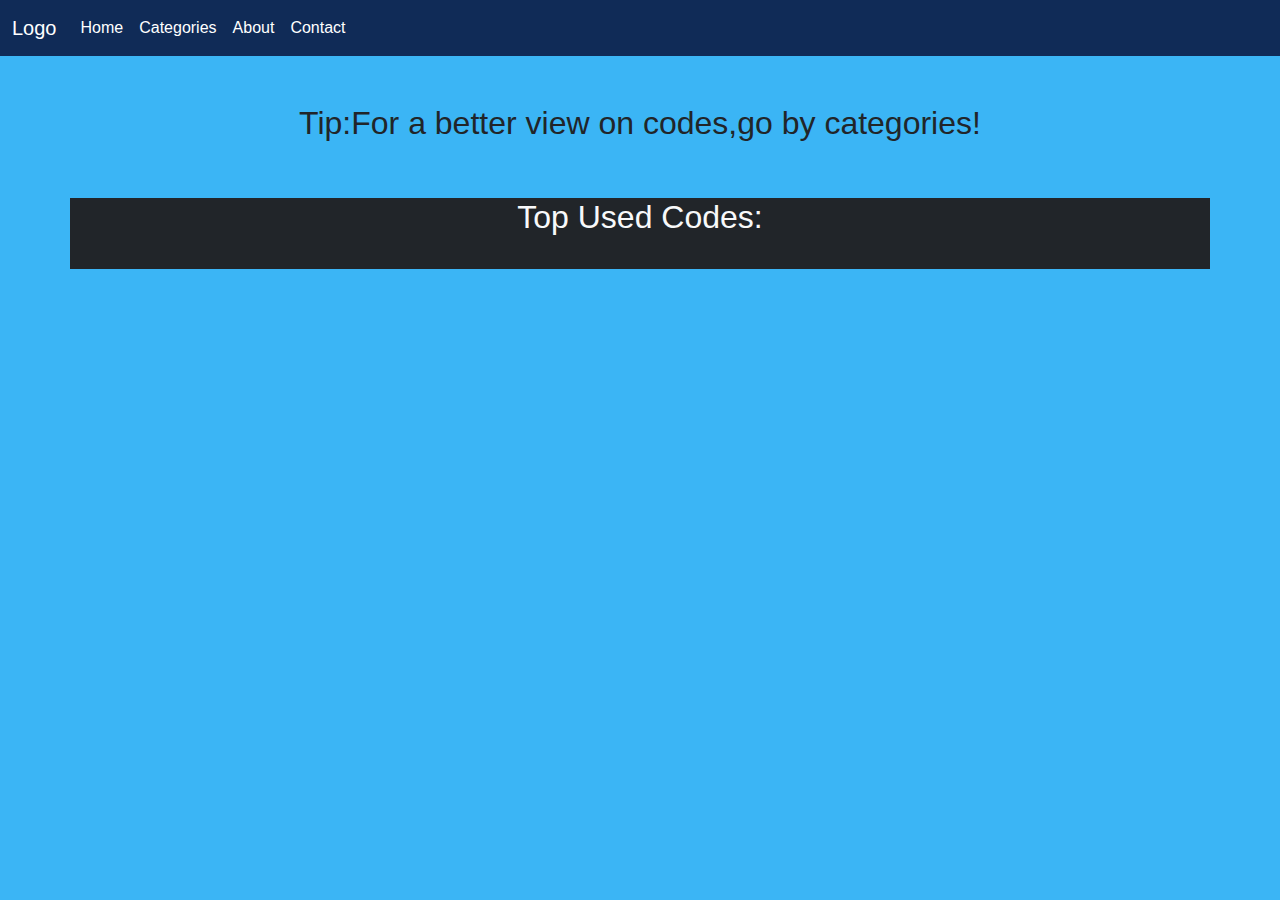
==== index.html @ 3780e71a "added some files and modified index page" ====
<!DOCTYPE html>
<html lang="en">
<head>
    <meta charset="UTF-8">
    <meta http-equiv="X-UA-Compatible" content="IE=edge">
    <meta name="viewport" content="width=device-width, initial-scale=1.0">
    <link rel="stylesheet" href="./assets/css/bootstrap.min.css">
    <title>Home</title>
</head>
<body>
    <nav id="nav"> </nav>
    
    <div class="tip d-flex justify-content-center mt-5">
        <h2>Tip:For a better view on codes,go by categories!</h2>
    </div>
    <br><br>
    <section id="topCodes">
        <div class="container bg-dark text-light text-center">
            <div class="first-text">
                <h2>Top Used Codes:</h2>
            </div>
            <div class="content">
                <img src="" alt="">
            </div>
        </div>
    </section>

</body>
<script src="./assets/js/bootstrap.bundle.min.js"></script>
<script type="module">
    import {getNavbar} from './modules/main-elements.js'

    getNavbar('nav')
</script>
</html>
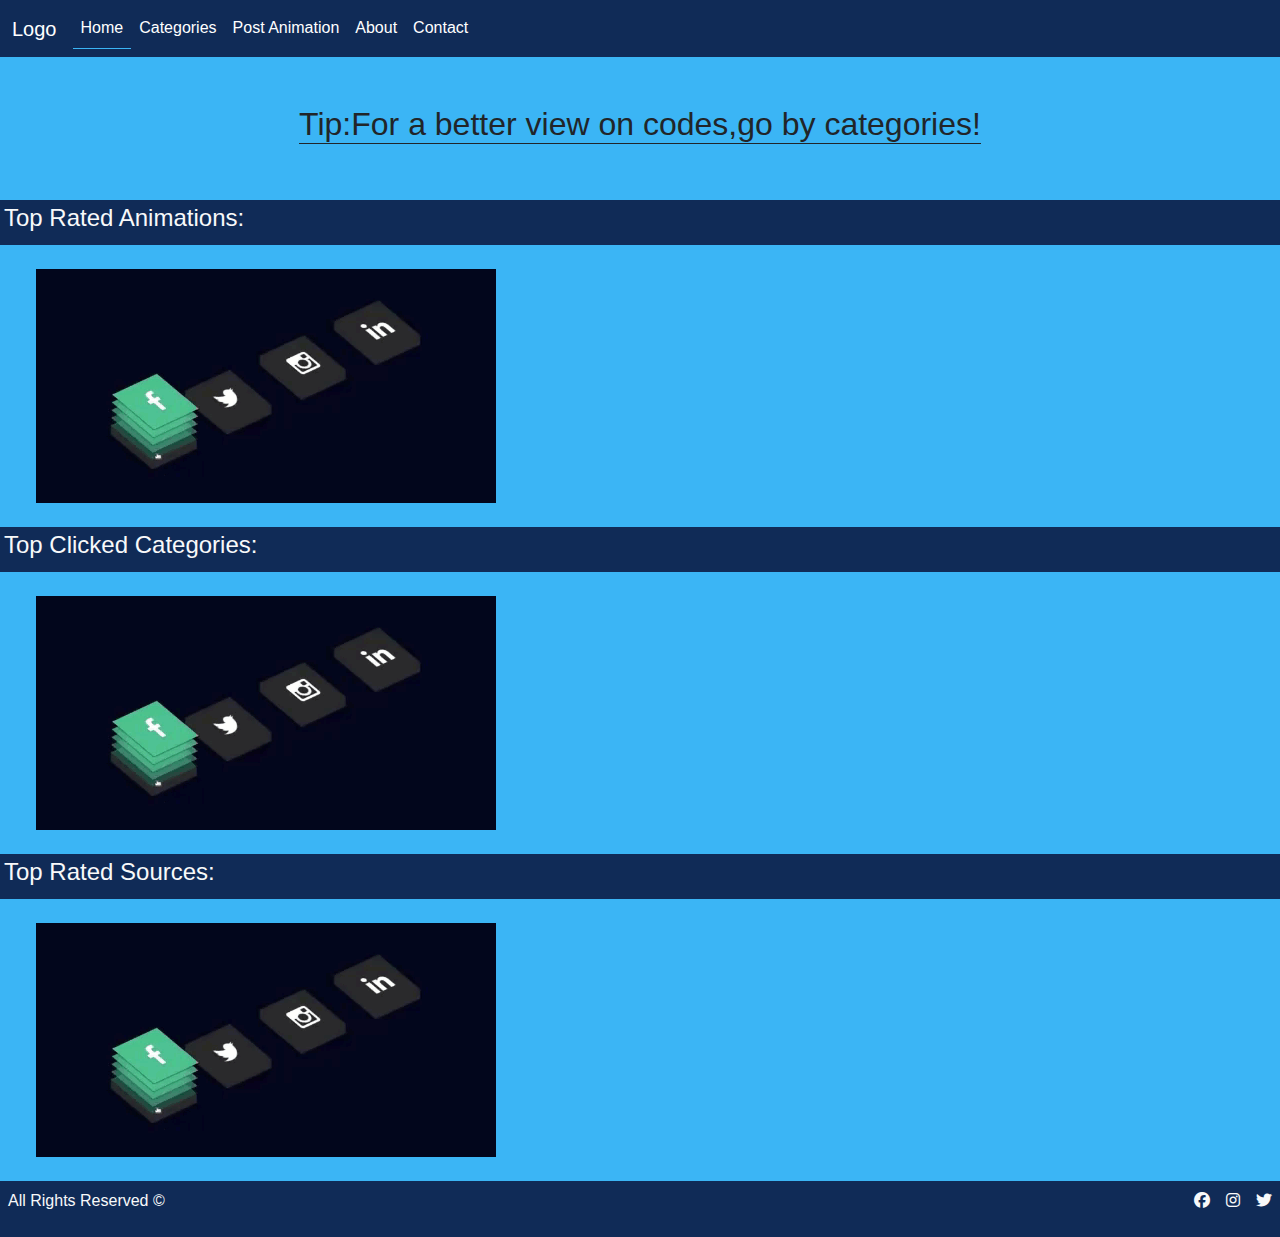
==== commit 5070d080: "some changes to index and navbar,also added footer" ====
--- a/index.html
+++ b/index.html
@@ -5,31 +5,54 @@
     <meta http-equiv="X-UA-Compatible" content="IE=edge">
     <meta name="viewport" content="width=device-width, initial-scale=1.0">
     <link rel="stylesheet" href="./assets/css/bootstrap.min.css">
+    <link rel="stylesheet" href="https://cdnjs.cloudflare.com/ajax/libs/font-awesome/6.3.0/css/all.min.css">
     <title>Home</title>
 </head>
 <body>
     <nav id="nav"> </nav>
     
-    <div class="tip d-flex justify-content-center mt-5">
-        <h2>Tip:For a better view on codes,go by categories!</h2>
+    <div class="tip d-flex justify-content-center mt-5 ">
+        <h2 class="border-bottom border-dark">Tip:For a better view on codes,go by categories!</h2>
     </div>
     <br><br>
-    <section id="topCodes">
-        <div class="container bg-dark text-light text-center">
-            <div class="first-text">
-                <h2>Top Used Codes:</h2>
+    
+    <section id="topAni" class="container-fluid m-0 p-0">  
+        <div class="first-text text-light d-flex justify-content-start  p-1">
+            <h4>Top Rated Animations:</h4>
+        </div>      
+            <div class="content container m-4">
+                <img src="./assets/images/gifs/g1.gif" alt="">
             </div>
-            <div class="content">
-                <img src="" alt="">
+    </section>
+
+    <section id="topCategories" class="container-fluid m-0 p-0">  
+        <div class="first-text text-light d-flex justify-content-start p-1">
+            <h4>Top Clicked Categories:</h4>
+        </div>      
+            <div class="content container m-4">
+                <img src="./assets/images/gifs/g1.gif" alt="">
             </div>
-        </div>
     </section>
+
+    <section id="topSources" class="container-fluid m-0 p-0">  
+        <div class="first-text text-light d-flex justify-content-start p-1">
+            <h4>Top Rated Sources:</h4>
+        </div>      
+            <div class="content container m-4">
+                <img src="./assets/images/gifs/g1.gif" alt="">
+            </div>
+    </section>
+
+    <footer id="footer">
+       
+    </footer>
 
 </body>
 <script src="./assets/js/bootstrap.bundle.min.js"></script>
 <script type="module">
-    import {getNavbar} from './modules/main-elements.js'
+    import {getNavbar,getFooter} from './modules/main-elements.js'
 
-    getNavbar('nav')
+    getNavbar('nav','index')
+    getFooter('footer')
 </script>
 </html>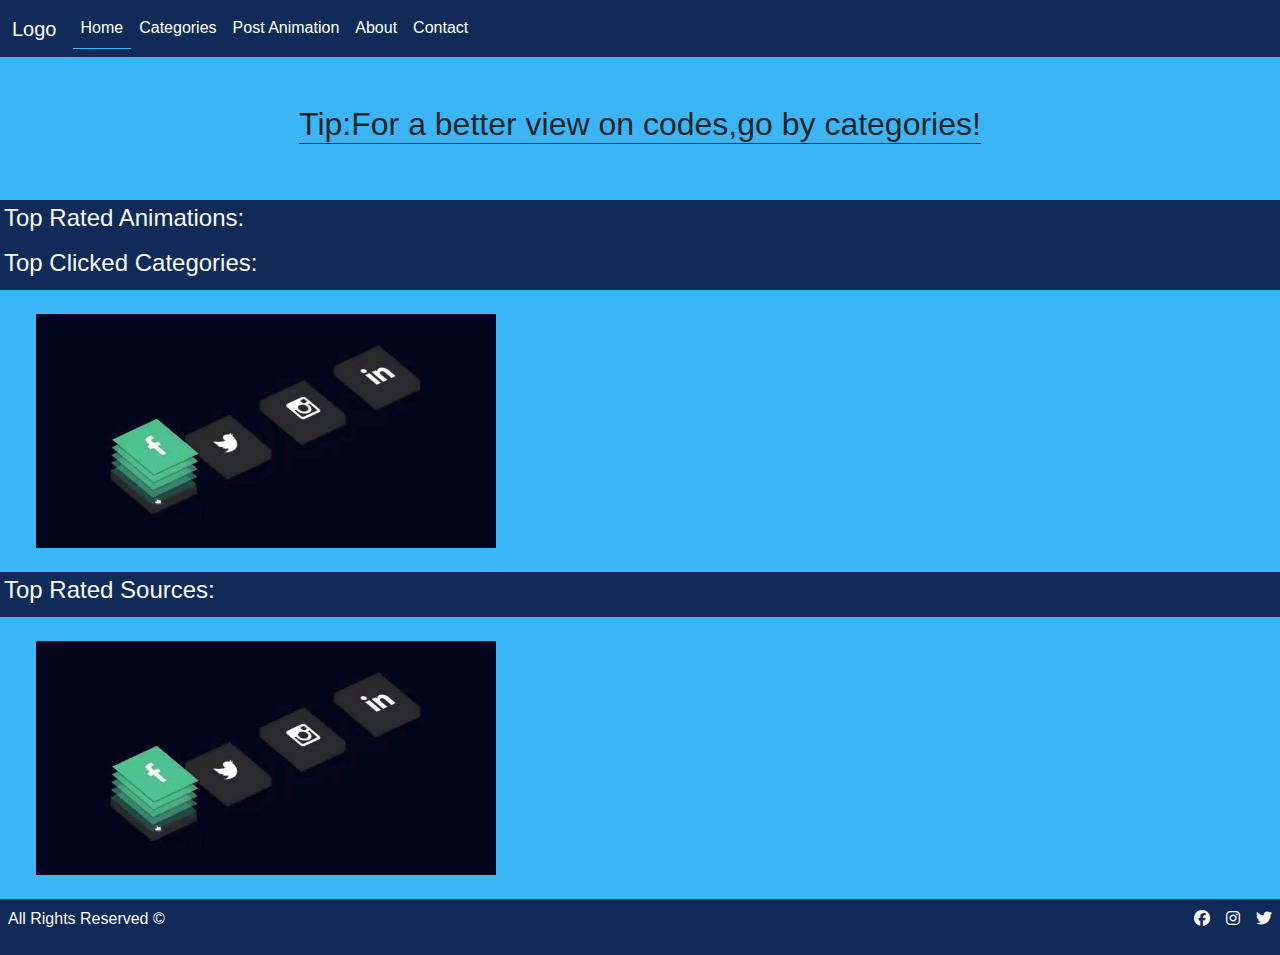
==== commit dcb5681e: "made the first query from API" ====
--- a/index.html
+++ b/index.html
@@ -20,9 +20,9 @@
         <div class="first-text text-light d-flex justify-content-start  p-1">
             <h4>Top Rated Animations:</h4>
         </div>      
-            <div class="content container m-4">
-                <img src="./assets/images/gifs/g1.gif" alt="">
-            </div>
+           <div id="gif" class="container d-flex flex-row flex-wrap">
+
+           </div>
     </section>
 
     <section id="topCategories" class="container-fluid m-0 p-0">  
@@ -51,8 +51,10 @@
 <script src="./assets/js/bootstrap.bundle.min.js"></script>
 <script type="module">
     import {getNavbar,getFooter} from './modules/main-elements.js'
+    import {getGifs} from './modules/gifs.js'
 
     getNavbar('nav','index')
     getFooter('footer')
+    getGifs('gif',4)
 </script>
 </html>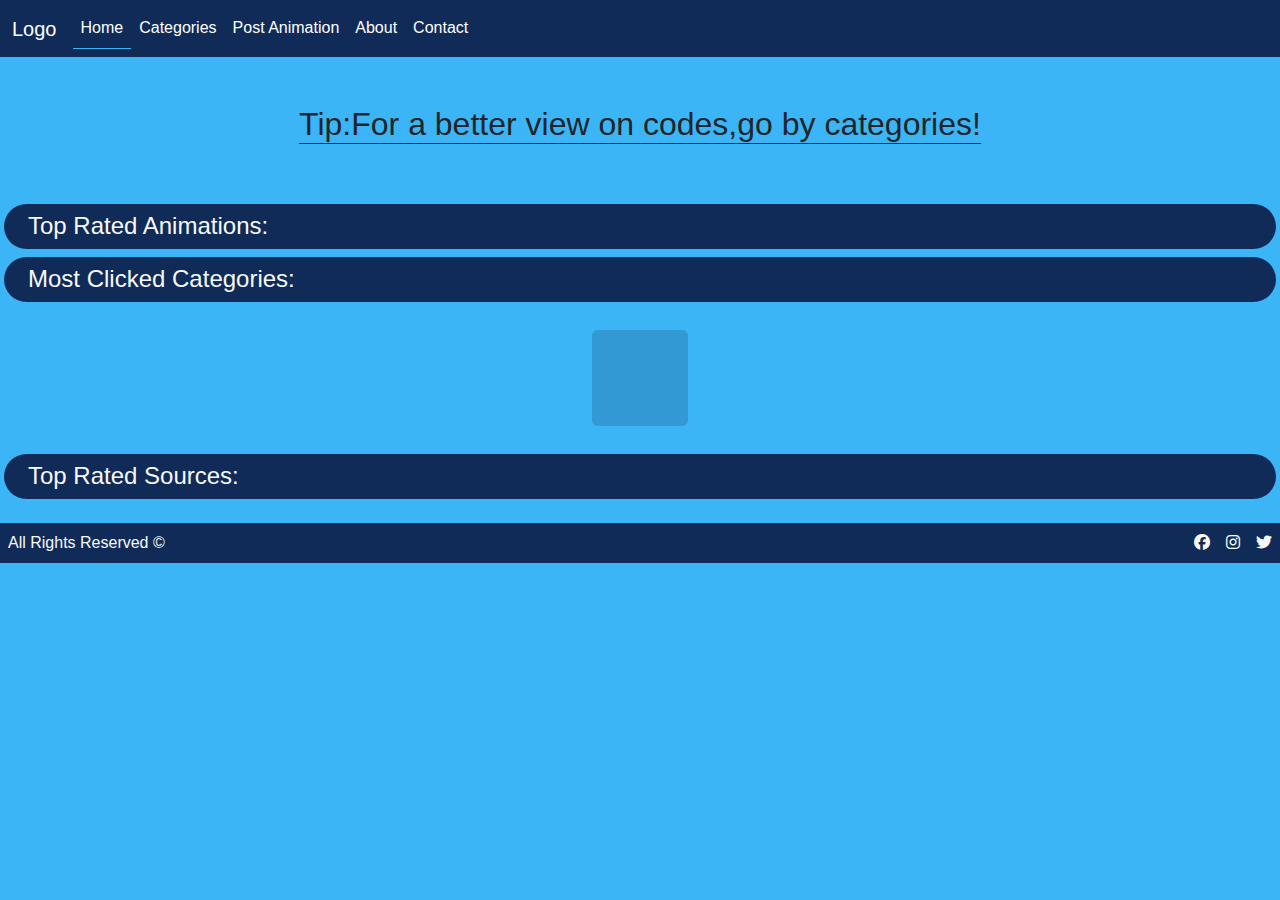
==== commit 53afd493: "added view-code html and css" ====
--- a/index.html
+++ b/index.html
@@ -17,8 +17,8 @@
     <br><br>
     
     <section id="topAni" class="container-fluid m-0 p-0">  
-        <div class="first-text text-light d-flex justify-content-start  p-1">
-            <h4>Top Rated Animations:</h4>
+        <div class="m-1 first-text text-light d-flex justify-content-start align-items-end p-2 rounded-pill">
+            <h4 class="px-3 m-0">Top Rated Animations:</h4>
         </div>      
            <div id="gif" class="container d-flex flex-row flex-wrap">
 
@@ -26,20 +26,22 @@
     </section>
 
     <section id="topCategories" class="container-fluid m-0 p-0">  
-        <div class="first-text text-light d-flex justify-content-start p-1">
-            <h4>Top Clicked Categories:</h4>
+        <div class="m-1 first-text text-light d-flex justify-content-start align-items-end p-2 rounded-pill">
+            <h4 class="px-3 m-0">Most Clicked Categories:</h4>
         </div>      
-            <div class="content container m-4">
-                <img src="./assets/images/gifs/g1.gif" alt="">
-            </div>
+           <div class="d-flex justify-content-center">
+                <div id="MostClickedCategories" class="content container m-4 d-flex flex-column align-content-center p-5 rounded">
+
+                </div>
+           </div>
     </section>
 
     <section id="topSources" class="container-fluid m-0 p-0">  
-        <div class="first-text text-light d-flex justify-content-start p-1">
-            <h4>Top Rated Sources:</h4>
+        <div class="m-1 first-text text-light d-flex justify-content-start align-items-end p-2 rounded-pill">
+            <h4 class="px-3 m-0">Top Rated Sources:</h4>
         </div>      
             <div class="content container m-4">
-                <img src="./assets/images/gifs/g1.gif" alt="">
+               
             </div>
     </section>
 
@@ -52,9 +54,11 @@
 <script type="module">
     import {getNavbar,getFooter} from './modules/main-elements.js'
     import {getGifs} from './modules/gifs.js'
+    import {MostClickedCategories} from './modules/categories.js'
 
     getNavbar('nav','index')
     getFooter('footer')
     getGifs('gif',4)
+    MostClickedCategories('MostClickedCategories',6)
 </script>
 </html>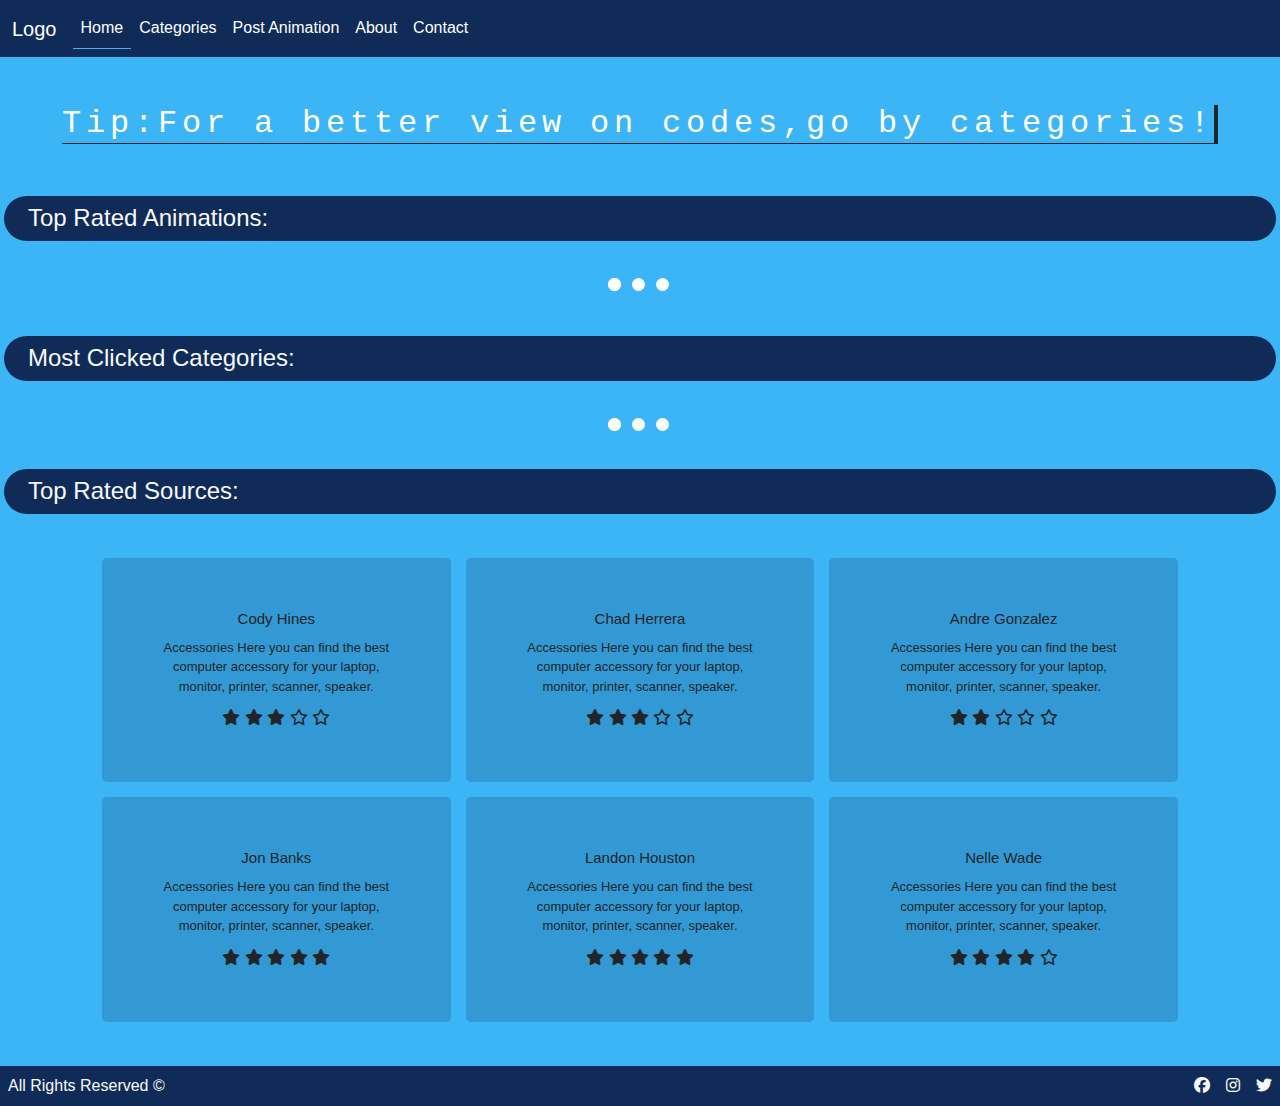
==== commit 93c96278: "added loading animation,fixed post.html" ====
--- a/index.html
+++ b/index.html
@@ -11,6 +11,8 @@
 <body>
     <nav id="nav"> </nav>
     
+    
+
     <div class="tip d-flex justify-content-center mt-5 ">
         <h2 class="border-bottom border-dark">Tip:For a better view on codes,go by categories!</h2>
     </div>
@@ -19,9 +21,17 @@
     <section id="topAni" class="container-fluid m-0 p-0">  
         <div class="m-1 first-text text-light d-flex justify-content-start align-items-end p-2 rounded-pill">
             <h4 class="px-3 m-0">Top Rated Animations:</h4>
-        </div>      
-           <div id="gif" class="container d-flex flex-row flex-wrap">
-
+        </div>    
+        <center>
+            <div id="loading" class="lds-ellipsis">
+                <div></div>
+                <div></div>
+                <div></div>
+                <div></div>
+            </div>  
+        </center>
+           <div id="gif" class="container d-flex flex-row flex-wrap d-none">
+            
            </div>
     </section>
 
@@ -30,7 +40,15 @@
             <h4 class="px-3 m-0">Most Clicked Categories:</h4>
         </div>      
            <div class="d-flex justify-content-center">
-                <div id="MostClickedCategories" class="content container m-4 d-flex flex-column align-content-center p-5 rounded">
+           
+                <div id="loadingc" class="lds-ellipsis">
+                    <div></div>
+                    <div></div>
+                    <div></div>
+                    <div></div>
+                </div>  
+            
+                <div id="MostClickedCategories" class="content container m-4 d-flex flex-column align-content-center p-5 rounded d-none">
 
                 </div>
            </div>
@@ -40,8 +58,66 @@
         <div class="m-1 first-text text-light d-flex justify-content-start align-items-end p-2 rounded-pill">
             <h4 class="px-3 m-0">Top Rated Sources:</h4>
         </div>      
-            <div class="content container m-4">
-               
+            <div class="content  m-4" id="sources">
+                <div class="container">
+                    
+                    <div class="content2">
+                        <div class="features-card-1 features-card">
+                            <h6>Cody Hines</h6>
+                            <p>Accessories Here you can find the best computer accessory for your laptop, monitor, printer, scanner, speaker.</p>
+                            <i class="fa-solid fa-star yellow-star"></i>
+                            <i class="fa-solid fa-star yellow-star"></i>
+                            <i class="fa-solid fa-star yellow-star"></i>
+                            <i class="fa-regular fa-star  "></i>
+                            <i class="fa-regular fa-star "></i>
+                        </div>
+                        <div class="features-card-2 features-card">
+                            <h6>Chad Herrera</h6>
+                            <p>Accessories Here you can find the best computer accessory for your laptop, monitor, printer, scanner, speaker.</p>
+                            <i class="fa-solid fa-star yellow-star"></i>
+                            <i class="fa-solid fa-star yellow-star"></i>
+                            <i class="fa-solid fa-star yellow-star"></i>
+                            <i class="fa-regular fa-star "></i>
+                            <i class="fa-regular fa-star "></i>
+                        </div>
+                        <div class="features-card-1 features-card ">
+                            <h6>Andre Gonzalez</h6>
+                            <p>Accessories Here you can find the best computer accessory for your laptop, monitor, printer, scanner, speaker.</p>
+                            <i class="fa-solid fa-star yellow-star"></i>
+                            <i class="fa-solid fa-star yellow-star"></i>
+                            <i class="fa-regular fa-star "></i>
+                            <i class="fa-regular fa-star "></i>
+                            <i class="fa-regular fa-star "></i>
+                        </div>
+                        <div class="features-card-1 features-card">
+                            <h6>Jon Banks</h6>
+                            <p>Accessories Here you can find the best computer accessory for your laptop, monitor, printer, scanner, speaker.</p>
+                            <i class="fa-solid fa-star yellow-star"></i>
+                            <i class="fa-solid fa-star yellow-star"></i>
+                            <i class="fa-solid fa-star yellow-star"></i>
+                            <i class="fa-solid fa-star yellow-star"></i>
+                            <i class="fa-solid fa-star yellow-star"></i>
+                        </div>
+                        <div class="features-card-1 features-card">
+                            <h6>Landon Houston</h6>
+                            <p>Accessories Here you can find the best computer accessory for your laptop, monitor, printer, scanner, speaker.</p>
+                            <i class="fa-solid fa-star yellow-star"></i>
+                            <i class="fa-solid fa-star yellow-star"></i>
+                            <i class="fa-solid fa-star yellow-star"></i>
+                            <i class="fa-solid fa-star yellow-star"></i>
+                            <i class="fa-solid fa-star yellow-star"></i>
+                        </div>
+                        <div class="features-card-1 features-card">
+                            <h6>Nelle Wade</h6>
+                            <p>Accessories Here you can find the best computer accessory for your laptop, monitor, printer, scanner, speaker.</p>
+                            <i class="fa-solid fa-star yellow-star"></i>
+                            <i class="fa-solid fa-star yellow-star"></i>
+                            <i class="fa-solid fa-star yellow-star"></i>
+                            <i class="fa-solid fa-star yellow-star"></i>
+                            <i class="fa-regular fa-star "></i>
+                        </div>
+                    </div>
+                </div>
             </div>
     </section>
 
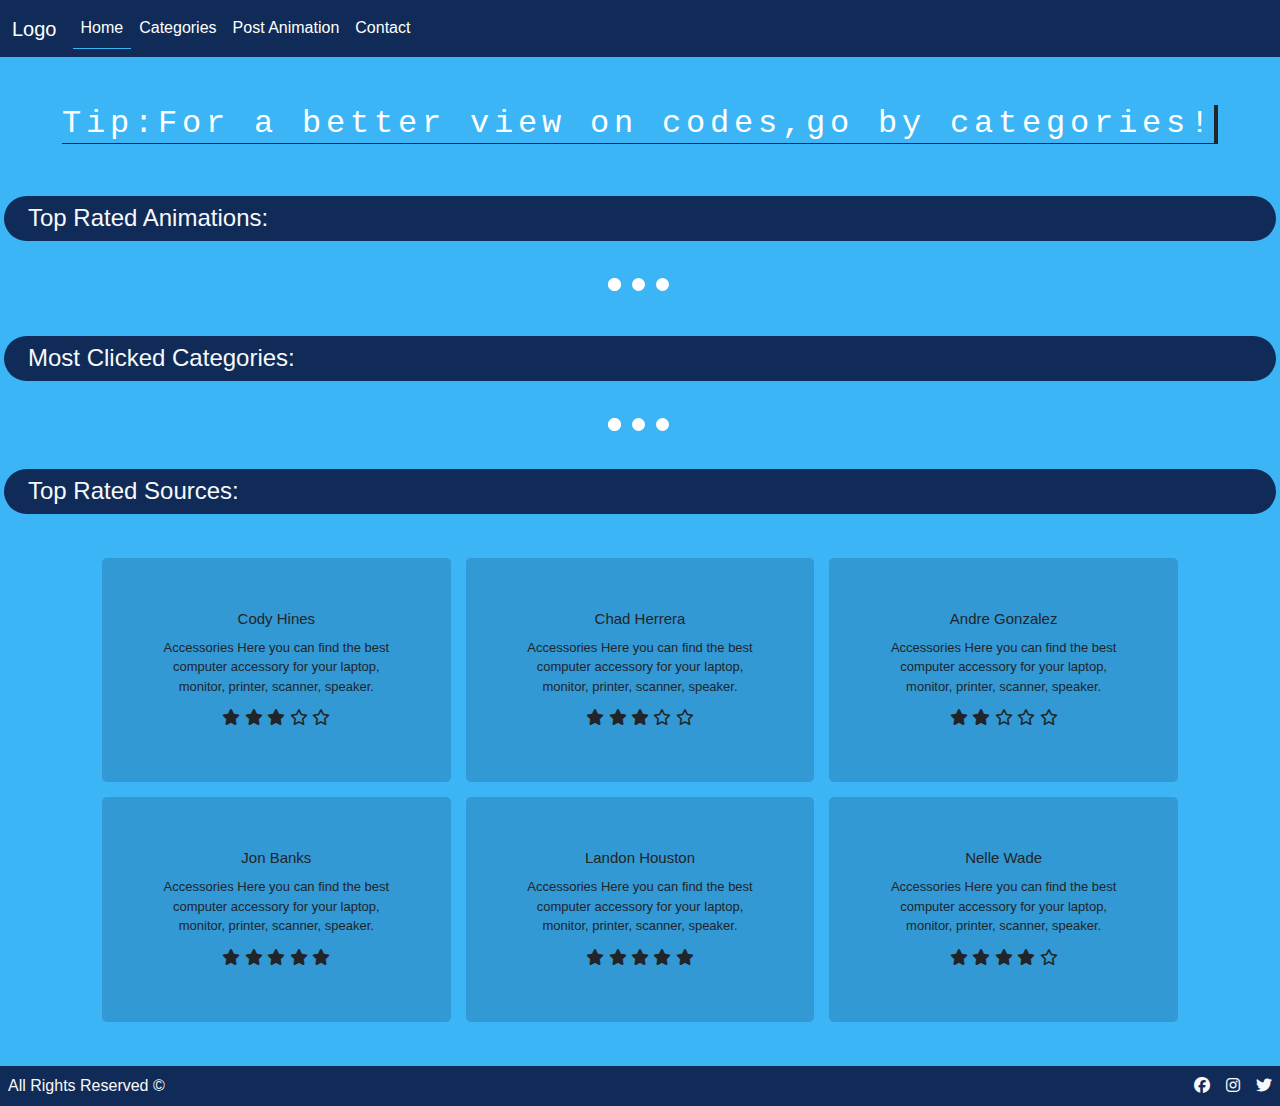
==== commit bfc933c8: "I connected with API postAnimation and contactForm" ====
--- a/index.html
+++ b/index.html
@@ -129,12 +129,12 @@
 <script src="./assets/js/bootstrap.bundle.min.js"></script>
 <script type="module">
     import {getNavbar,getFooter} from './modules/main-elements.js'
-    import {getGifs} from './modules/gifs.js'
+    import {MostClickedGifs} from './modules/gifs.js'
     import {MostClickedCategories} from './modules/categories.js'
 
     getNavbar('nav','index')
     getFooter('footer')
-    getGifs('gif',4)
+    MostClickedGifs('gif',4)
     MostClickedCategories('MostClickedCategories',6)
 </script>
 </html>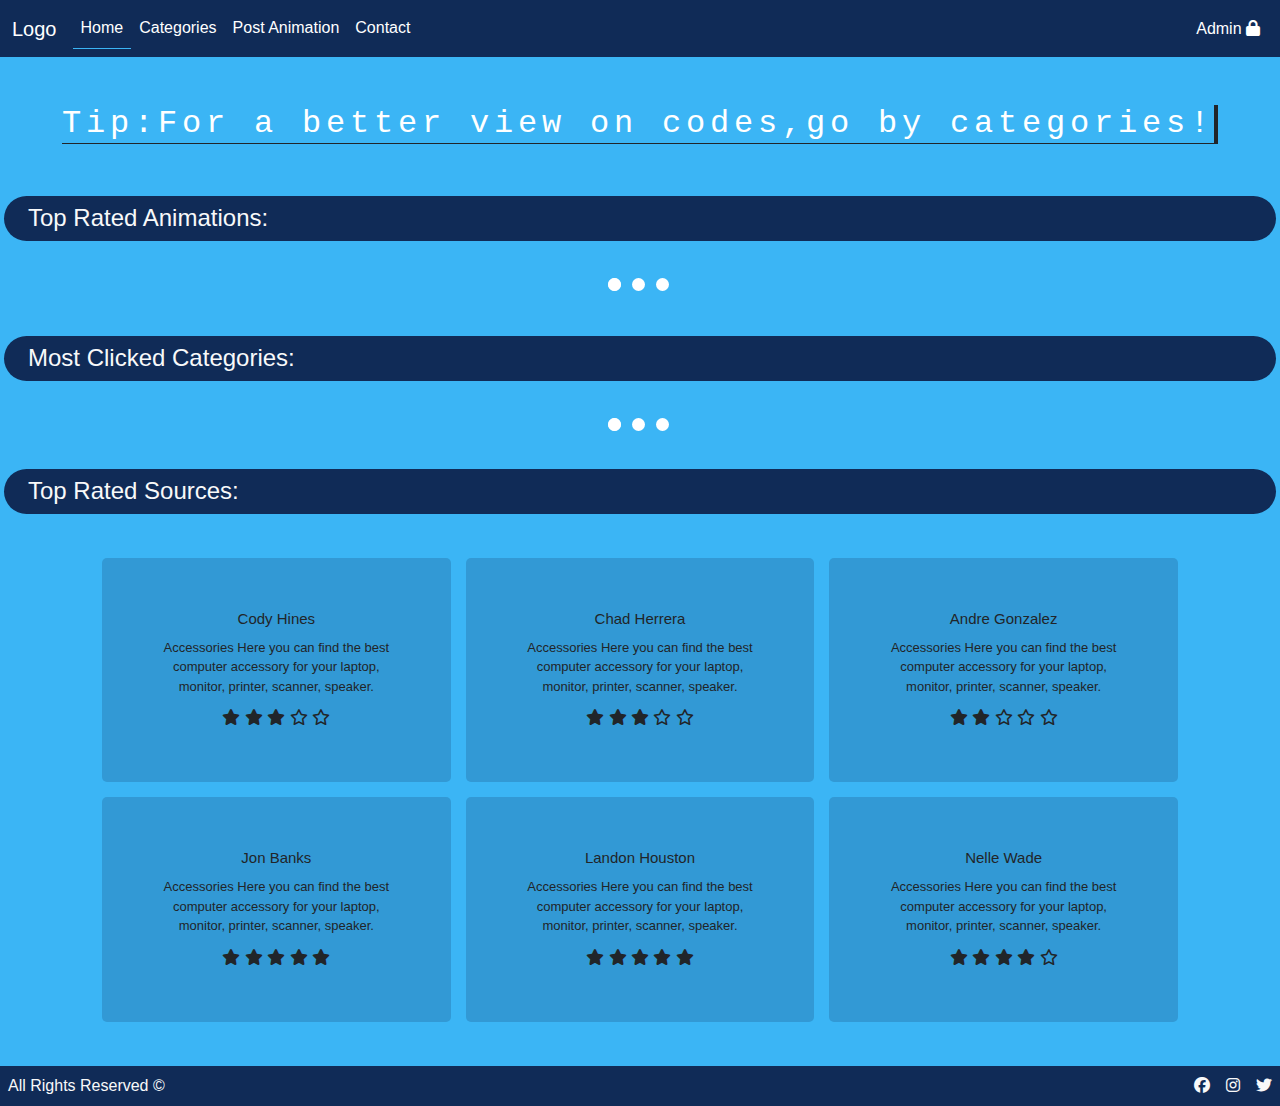
==== commit 090e58b4: "fully functionalized admin area,changed post.html" ====
--- a/index.html
+++ b/index.html
@@ -16,6 +16,7 @@
     <div class="tip d-flex justify-content-center mt-5 ">
         <h2 class="border-bottom border-dark">Tip:For a better view on codes,go by categories!</h2>
     </div>
+    
     <br><br>
     
     <section id="topAni" class="container-fluid m-0 p-0">  
@@ -136,5 +137,12 @@
     getFooter('footer')
     MostClickedGifs('gif',4)
     MostClickedCategories('MostClickedCategories',6)
+    
+    let logOut = document.getElementById('lobtn')
+    logOut.addEventListener('click',ev =>{
+        ev.preventDefault()
+        location.href= "/index.html"
+        localStorage.clear()
+    })
 </script>
 </html>